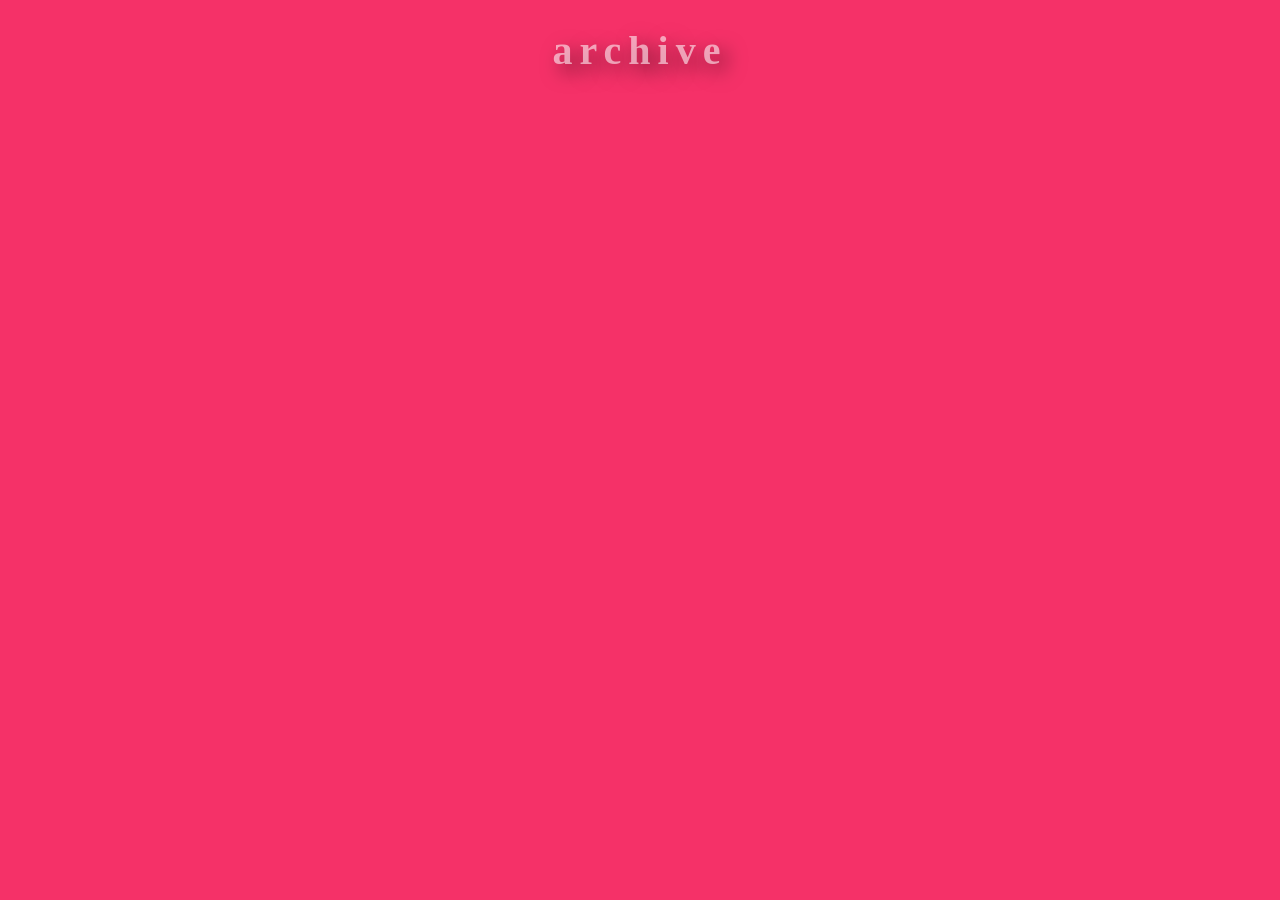
==== archive.html @ 67480934 "Update archive.html" ====
<!doctype html>
<html lang="en">
    <head>
        <meta charset="UTF-8">
        <meta http-equiv="X-UA-Compatible" content="IE=edge">
        <meta name="viewport" content="width=device-width, initial-scale=1.0">
            <title>
                rest-in-spit.net
            </title>
        <link rel="stylesheet" href="./trial.css">
        <link rel="icon" type="image/x-icon" href="./favicon-96x96.png">
<style>
  .fancy-heading {
    font-family: 'Georgia', serif;
    font-size: 2.5rem;
    color: #ffffff90;
    text-align: center;
    text-transform: lowercase;
    letter-spacing: 7px;
  }
</style>
        <style>
  .fancy-heading2 {
    font-family: 'Georgia', serif;
    font-size: 2.5rem;
    color: #ffffff90;
    text-align: center;
    text-transform: lowercase;
    letter-spacing: 7px;
  }
</style>
        <style>
  .shadow-text {
    font-size: 2.5rem;
    color: #ffffff90;
    /* horizontal-offset | vertical-offset | blur-radius | color */
    text-shadow: 7px 7px 20px rgba(0, 0, 0, 0.6);
  }
</style>
<h1 class="fancy-heading fancy-heading2 shadow-text">archive</h1>     
<style>
  .center-crop {
    display: block;          /* Required for margin centering */
    margin-left: auto;       /* Centers horizontally */
    margin-right: auto;
    width: 500px;            /* Set your desired cropped width */
    height: 700px;           /* Set your desired cropped height */
    object-fit: cover;       /* Crops excess edges without stretching */
    object-position: center; /* Keeps the middle of the image in view */
  }
</style>
---- trial.css ----
body{ 
  background-color:rgb(245, 49, 104);
  
  color:rgb(0, 0, 0);
  text-shadow: 0px 0px #130061;
  margin: 0;
  margin-right: 0px;
  margin-left: 0px;
  margin-top: 0px;
  margin-bottom: 0px;
  Overflow-x:scroll;
  Overflow-y:scroll;
}
#page{
  background-color: rgba(144, 51, 115); 
 
  
}
hr{
  width: 270px;
}
h1{
  font-family:serif;
  color: rgb(255, 255, 255);
  font-size: 29pt;
  font-weight: bolder;
  font-kerning: unset;
}

li {
list-style: none;
text-align: center;
color: rgb(0, 0, 0);
}

a:link{
color:rgb(blue);
text-shadow: 0px 0px #8b8b8b;
background-color: transparent;
text-decoration:none;

}
a:visited {
  color:rgb(blue);
  background-color: transparent;
  text-decoration: none;
}
a:hover {
    color:rgb(38, 0, 143);
    background-color: transparent;
    text-decoration:solid;
  }
a:active {
    color:teal;
    background-color: transparent;
    text-decoration:none;
}

  /*LogRocketTOPNAV*/
  a{
    text-decoration: none;
    
  }
  ul{
    list-style: none;
    font-family:sans-serif;
    font-weight: 700;
    font-size: 20pt;
    
    
  }
  :root{
    --white: #5a5a5a;
    --black: #36383F;
    --gray: #1d1d1d;
  }
  /* Header */
  .header{
    background-color:transparent;
    /*position:fixed; */
    /*top: 0;*/
    /*width: 100%;*/
    margin: 0%;
   
  }
  /* Logo */
  .logo{
  
    display: flex;
    height: 100%;
    font-family:sans-serif;
    color: rgb(0, 0, 0);
    text-shadow: 0px 0px #8b8b8b;
    font-weight: 700;
    font-size: 20pt;
    margin-left: 1px;
    padding: 1px;
    justify-content: right;
    
  }


  /* Nav menu */
  .nav{
    display:flex;
    flex: 1 1 auto;
    justify-content: left;
    align-content: center;
    width: 100%;
    height:fit-content;
    position: relative;
    background-color: rgb(130, 130, 130);
    overflow: hidden;
  }
  .menu{
    margin: 0%;
    padding: 0%;
  }
  .menu a{
    display: flex;
    justify-content: center;
    height: 100%;
    padding: 1px;
    color: rgb(0, 0, 0);
  }
  .menu a:hover{
    background-color:transparent;
  }
  .nav{
    max-height: 0;
    transition: max-height .5s ease-out;
  }
  /* Menu Icon */
  .hamb{
    cursor: pointer;
    float: left;
    padding: 20px 20px;
  }
  /* Style label tag */
  .hamb-line {
    background: transparent;
    display: block;
    height: 2px;
    position: relative;
    width: 20px;
  }

  /* Style span tag */
  .hamb-line::before,
  .hamb-line::after{
    background: #000000;
    content: '';
    display: block;
    height: 100%;
    position: absolute;
    transition: all .2s ease-out;
    width: 100%;
  }
  .hamb-line::before{
    top: 5px;
  }
  .hamb-line::after{
    top: -5px;
  }
  .side-menu {
    display: none;
  } 
  /* Hide checkbox */
  
  /* Toggle menu icon */
  .side-menu:checked ~ nav{
    max-height: 100%;
  }
  .side-menu:checked ~ .hamb .hamb-line {
    background: transparent;
  }
  .side-menu:checked ~ .hamb .hamb-line::before {
    transform: rotate(-45deg);
    top:0;
  }
  .side-menu:checked ~ .hamb .hamb-line::after {
    transform: rotate(45deg);
    top:0;
  }
  
  /* Responsiveness */
  @media (min-width: 768px) {
    .nav{
        max-height: none;
        top: 0;
        position: relative;
        float: right;
        width: fit-content;
        background-color: transparent;
      }
    .menu li{
        float: right;
      }
    .menu a:hover{
        background-color: transparent;
        color: rgb(38, 0, 143);
      }
    .hamb{
        display: none;
      }
  }
  

  


/* Sub nav 
.subnav-content {
  background-color:  rgba(245, 245, 245, 0.205);
  width: 100%;
  z-index: 1;
  padding: 20px 0 ;
  display: none;
}
.subnav-content a {
  color: black;
  text-decoration: none;
  padding: 0;
  margin: 10px 0;
  text-align: center;
}
.subnav:hover .subnav-content {
  display: block;
  overflow-x: scroll;
}
*/
/*
@media (min-width: 768px) {
  /* Sub nav 
  .subnav-content {
      padding: 20px 0 ;
      display: none;
      background-color:  var(--black);
  }
  .subnav-content a {
      color: white;
  }
}
*/

.content-container {
  background-image:none;
  background-repeat:repeat-y;
  background-attachment:scroll;
  background-size: 100%;
  }    



#content-container{
  display: flex;
  flex-direction: column;
  justify-content: left;
  align-items: left;
  max-width: 100%;
  background-image:none;
  background-repeat:repeat-y;
  background-attachment:scroll;
  background-size: 100%;
  font-family:serif;
  font-size: 11pt;
  font-weight:normal;
  margin-left: 1px;
 
}
  #content-item1{
    background-color: rgba(255, 255, 255, 0);
    border:none;
    margin: 1px;
    text-align: left;
    max-width: 100%;
    margin-top: 1px;
    display: block;
    
  }

   
    #content-item2{
      background-color: rgba(255, 255, 255, 0);
      text-align: left;
      max-width: 100%;
      min-width: auto;
      margin-top: 1px;
      margin-left: 1px;
      margin-bottom: 1px;
      margin-right: 1px;
    }

    #content-item3{
      background-color: rgba(0, 0, 0, 0);
      border:none;
      margin: 1px;
      padding: 0%;
      text-align: center;
      max-width: 100%;
    }
    
    #footer{
      background-color: rgb(255, 255, 255);
      
      text-align:center;
      position: bottom;
      font-family:'Times New Roman', Times, serif;
      font-weight:lighter;
      font-size:medium;
      
      
      margin-left: 0%;
      margin-right: 0%;
      padding-top: 1px;
      padding-bottom: 1px;
      margin-top: 1px;
    }
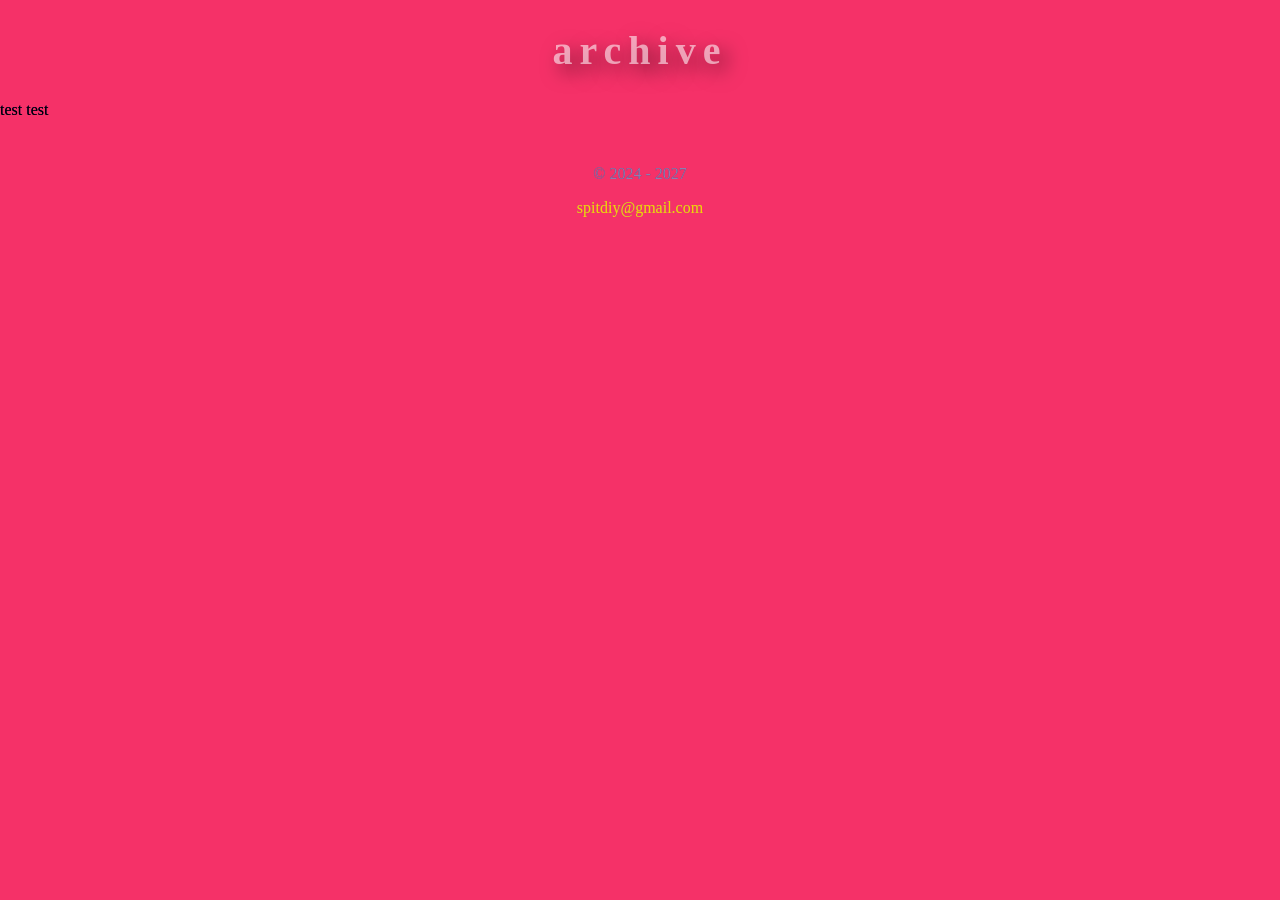
==== commit 5dcf9ca2: "Update archive.html" ====
--- a/archive.html
+++ b/archive.html
@@ -5,7 +5,7 @@
         <meta http-equiv="X-UA-Compatible" content="IE=edge">
         <meta name="viewport" content="width=device-width, initial-scale=1.0">
             <title>
-                rest-in-spit.net
+                rest-in-spit.net/archive
             </title>
         <link rel="stylesheet" href="./trial.css">
         <link rel="icon" type="image/x-icon" href="./favicon-96x96.png">
@@ -48,4 +48,31 @@
     object-fit: cover;       /* Crops excess edges without stretching */
     object-position: center; /* Keeps the middle of the image in view */
   }
-</style>+</style>
+    </head>
+  <main>
+    <body>
+      <p>
+        test test
+  </main>
+  <style>
+  footer {
+    background-color: none;
+    color: #ffffff80;
+    text-align: center;
+    padding: 10px;
+    margin-top: 20px;
+  }
+
+  footer a {
+    color: #ffcc00;
+    text-decoration: none;
+  }
+</style>
+  <footer>
+    <p>&copy; 2024 - 2027</p>
+    <p><a href="mailto:spitdiy@gmail.com">spitdiy@gmail.com</a></p>
+  </footer>
+                                </body>
+</html>
+
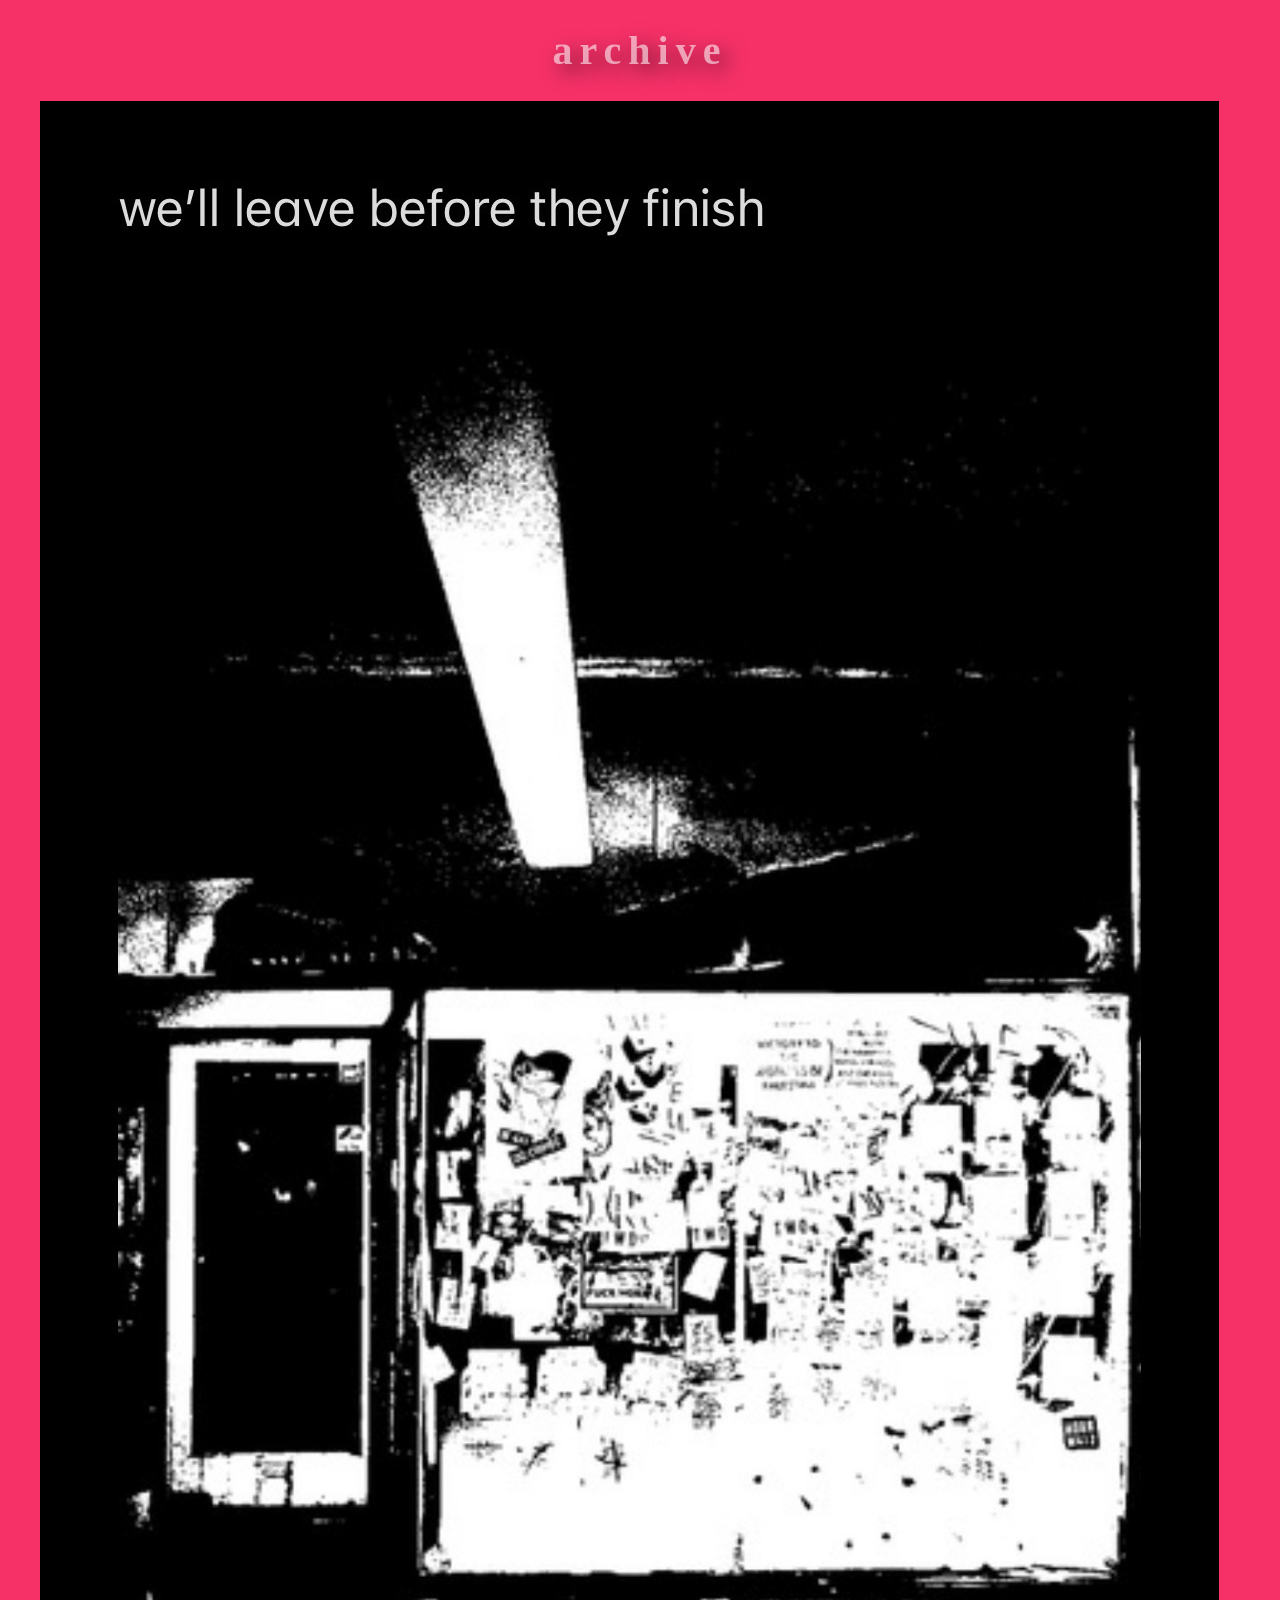
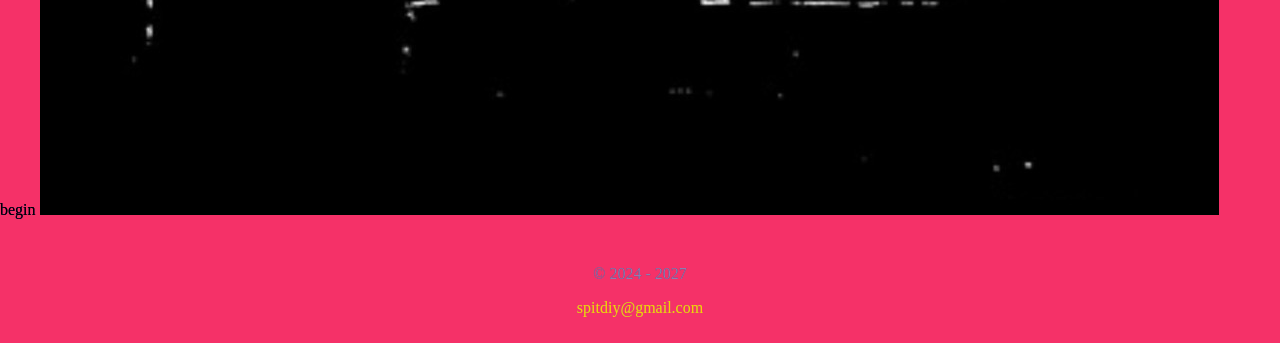
==== commit 21af4e86: "Update archive.html" ====
--- a/archive.html
+++ b/archive.html
@@ -53,7 +53,9 @@
   <main>
     <body>
       <p>
-        test test
+        begin
+        <img src="./assets/images/IMG_4053.jpeg">
+  </a>
   </main>
   <style>
   footer {
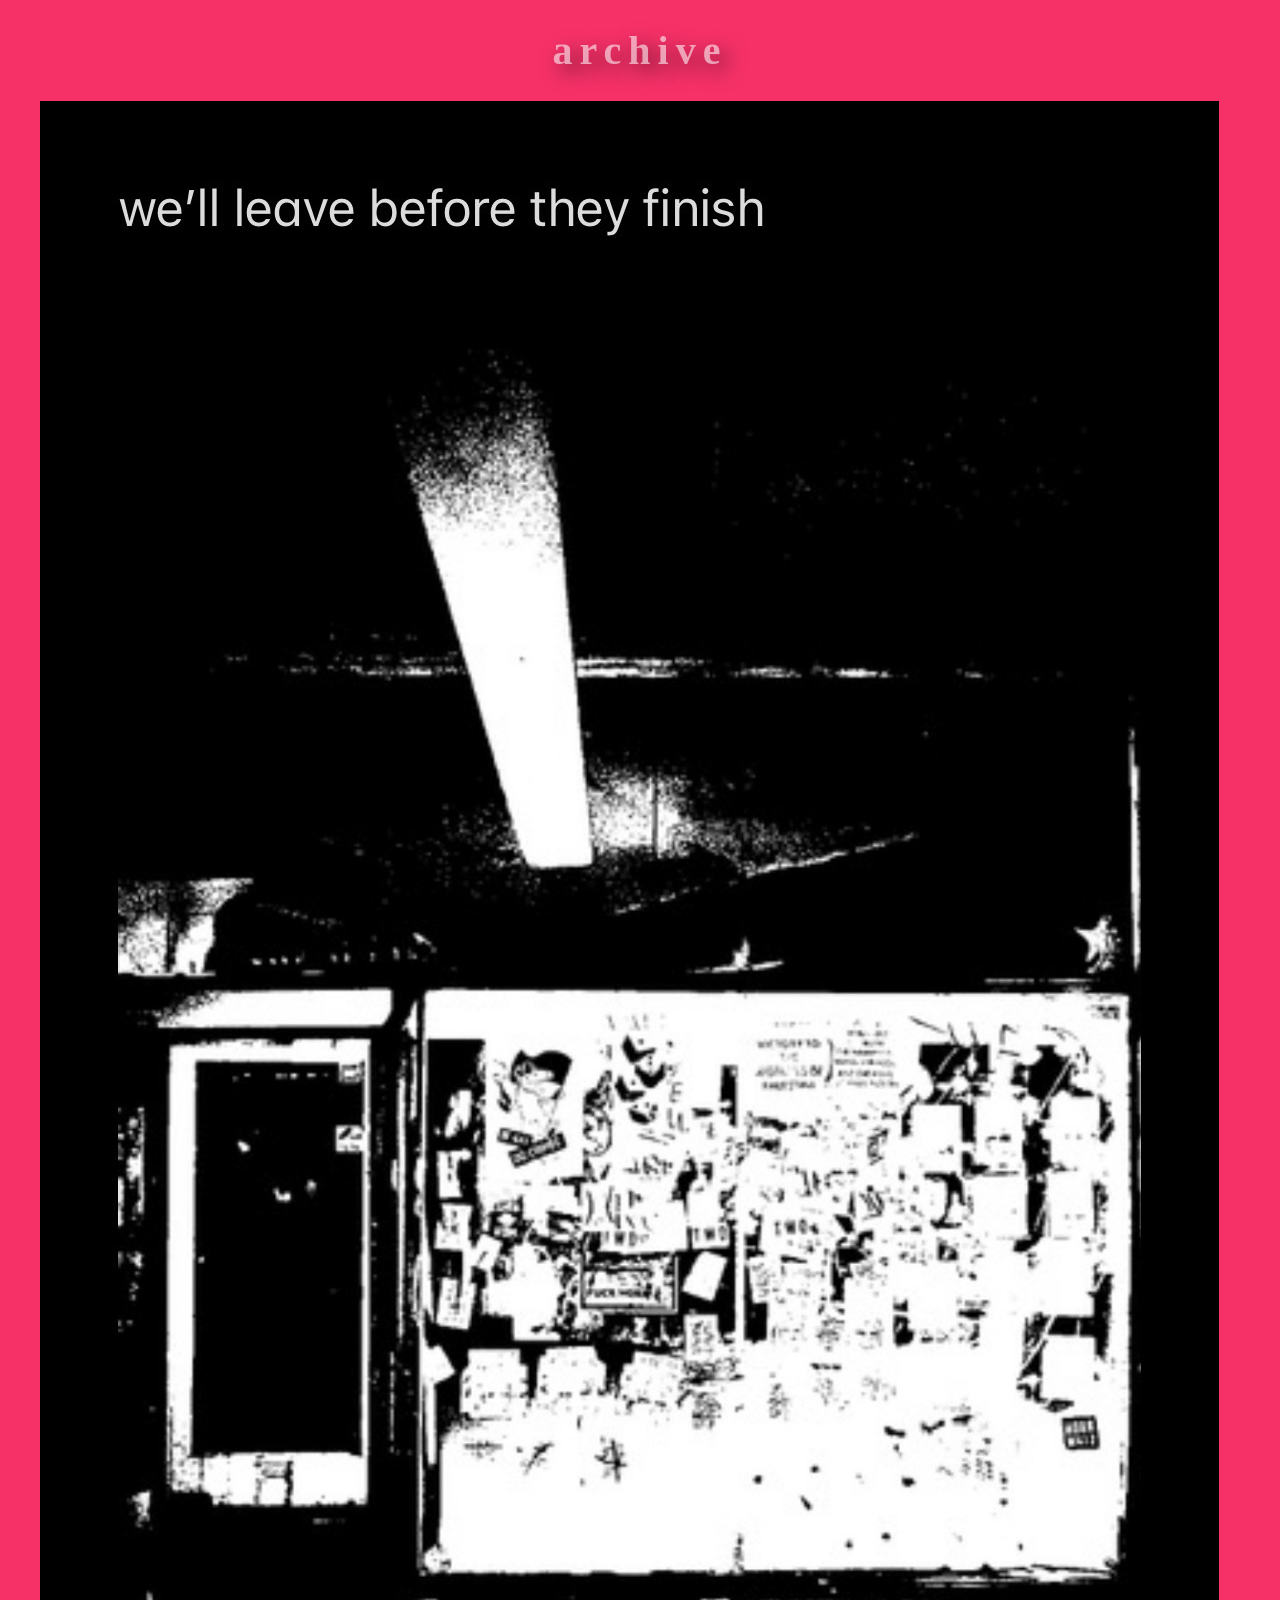
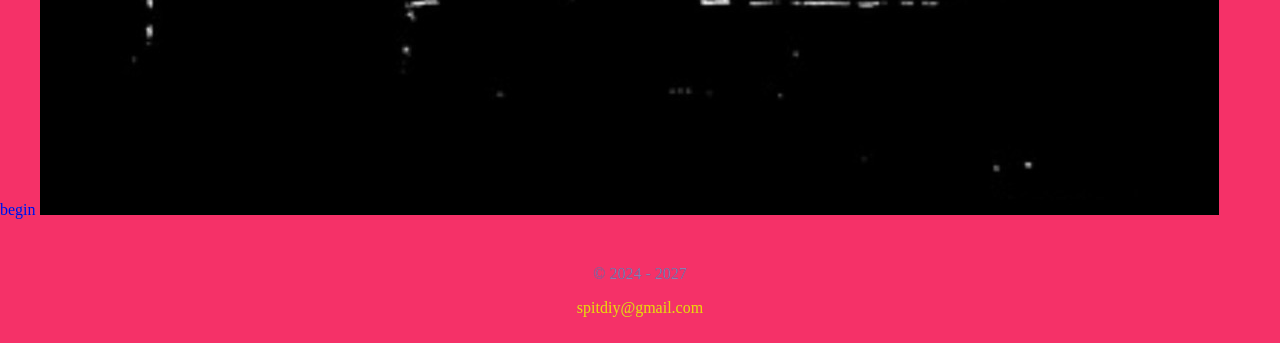
==== commit a4332d8a: "Remove fancy-heading2 style and update heading" ====
--- a/archive.html
+++ b/archive.html
@@ -20,16 +20,6 @@
   }
 </style>
         <style>
-  .fancy-heading2 {
-    font-family: 'Georgia', serif;
-    font-size: 2.5rem;
-    color: #ffffff90;
-    text-align: center;
-    text-transform: lowercase;
-    letter-spacing: 7px;
-  }
-</style>
-        <style>
   .shadow-text {
     font-size: 2.5rem;
     color: #ffffff90;
@@ -37,7 +27,8 @@
     text-shadow: 7px 7px 20px rgba(0, 0, 0, 0.6);
   }
 </style>
-<h1 class="fancy-heading fancy-heading2 shadow-text">archive</h1>     
+        <a href="./index.html">
+<h1 class="fancy-heading shadow-text">archive</h1>     
 <style>
   .center-crop {
     display: block;          /* Required for margin centering */
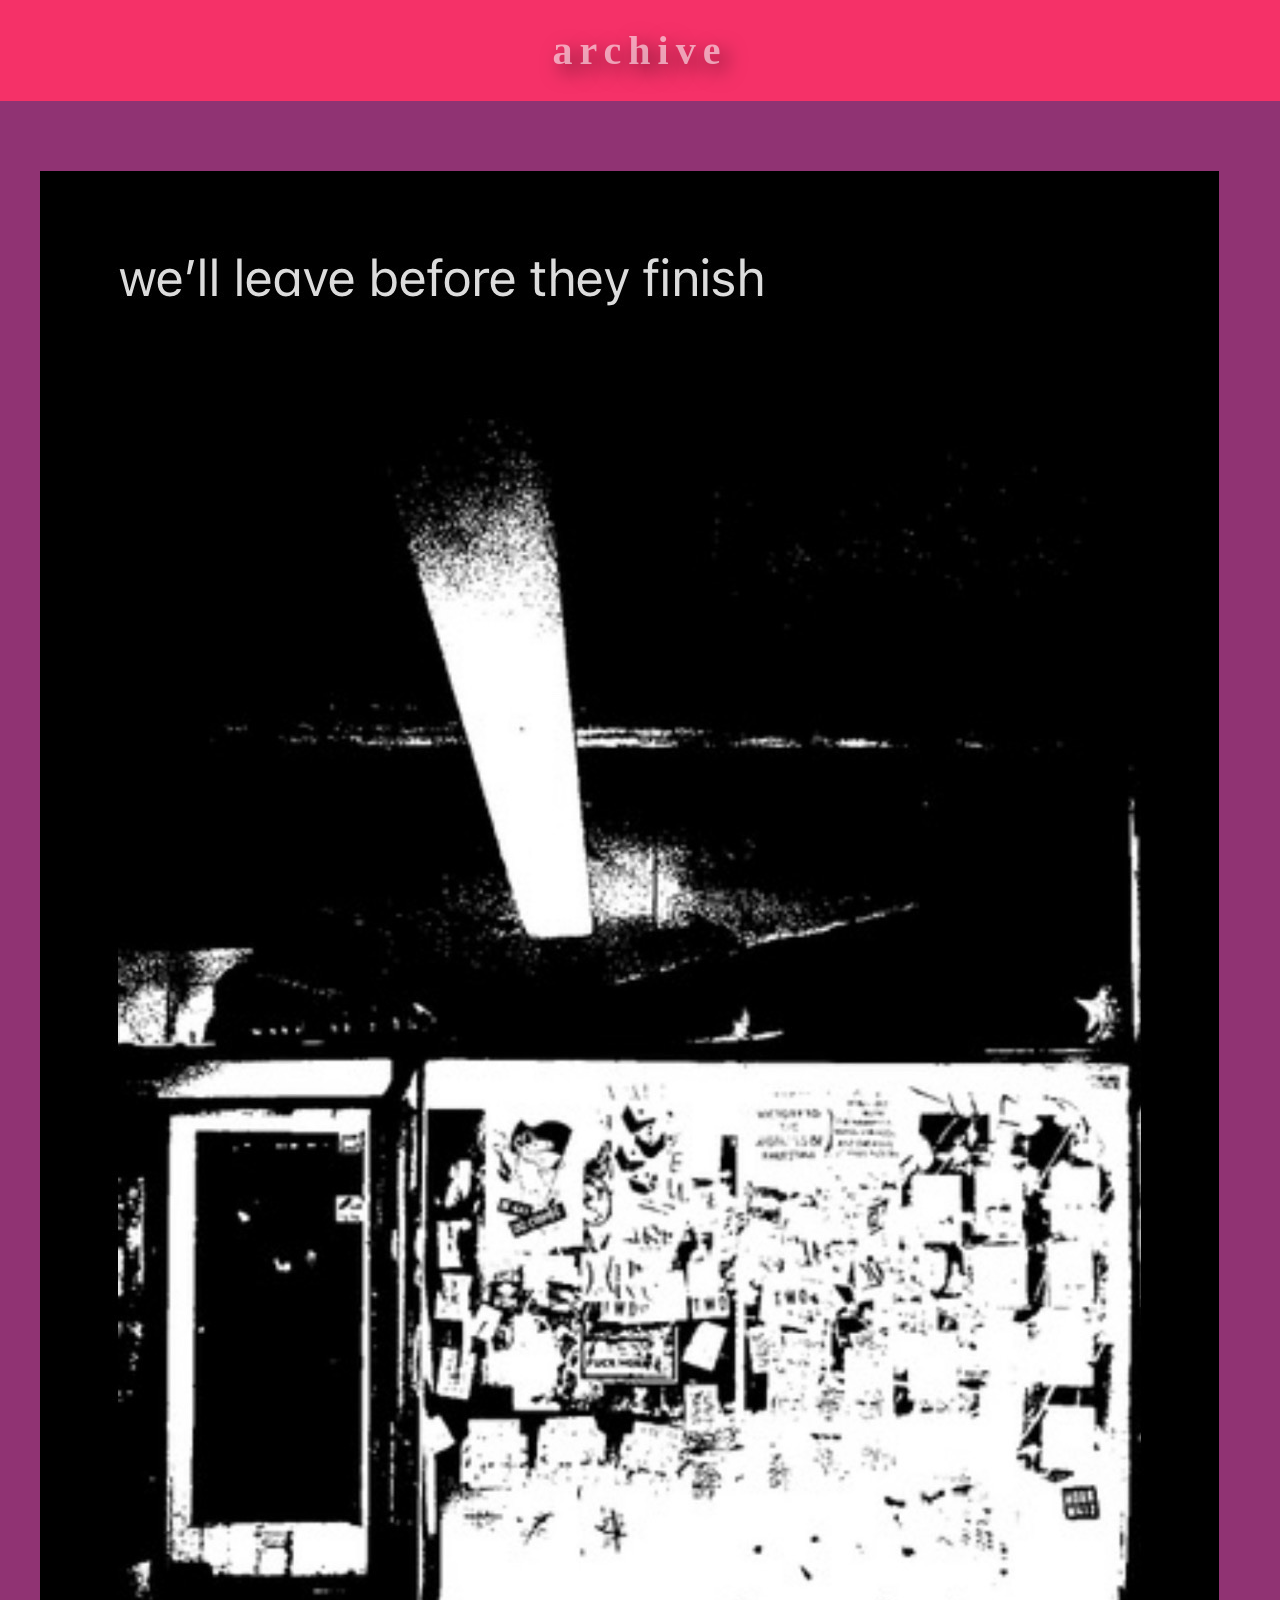
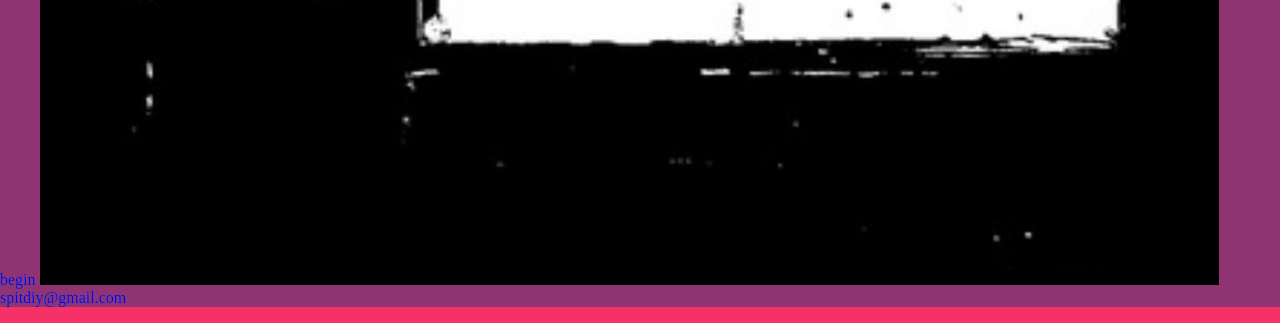
==== commit 6c47ea05: "Update archive.html" ====
--- a/archive.html
+++ b/archive.html
@@ -9,6 +9,7 @@
             </title>
         <link rel="stylesheet" href="./trial.css">
         <link rel="icon" type="image/x-icon" href="./favicon-96x96.png">
+    </head>
 <style>
   .fancy-heading {
     font-family: 'Georgia', serif;
@@ -34,7 +35,7 @@
     display: block;          /* Required for margin centering */
     margin-left: auto;       /* Centers horizontally */
     margin-right: auto;
-    width: 500px;            /* Set your desired cropped width */
+    width: 800px;            /* Set your desired cropped width */
     height: 700px;           /* Set your desired cropped height */
     object-fit: cover;       /* Crops excess edges without stretching */
     object-position: center; /* Keeps the middle of the image in view */
@@ -43,9 +44,13 @@
     </head>
   <main>
     <body>
+        <div id="page">
+            <br>
+            <br>
+            <br>
       <p>
         begin
-        <img src="./assets/images/IMG_4053.jpeg">
+        <img src="./assets/images/IMG_4053.jpeg" class="center-crop>
   </a>
   </main>
   <style>
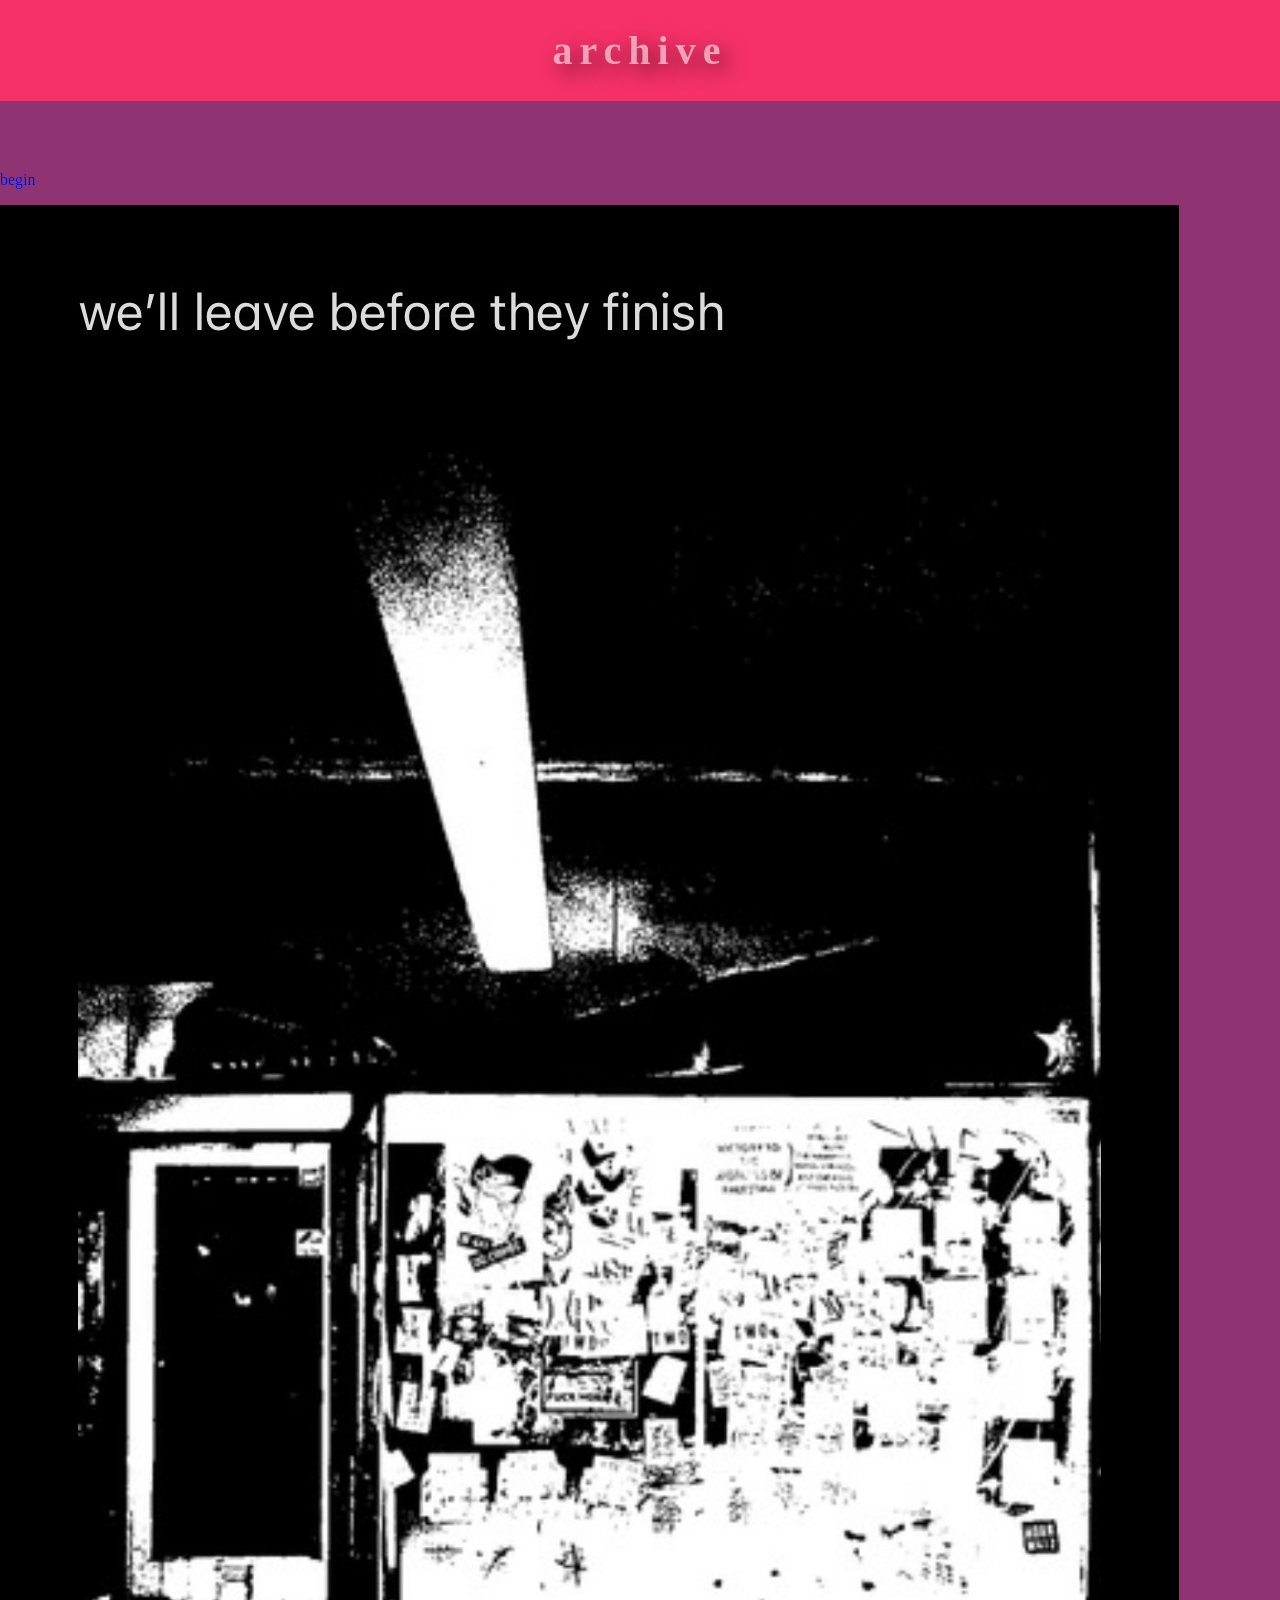
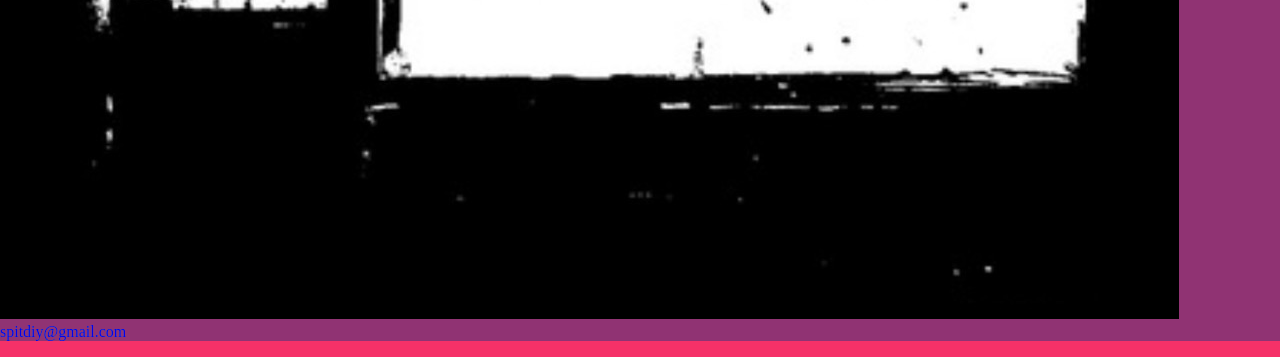
==== commit bfb94aeb: "Fix HTML structure for image and paragraph tags" ====
--- a/archive.html
+++ b/archive.html
@@ -48,9 +48,10 @@
             <br>
             <br>
             <br>
-      <p>
-        begin
-        <img src="./assets/images/IMG_4053.jpeg" class="center-crop>
+                                                      <p>
+                                                        begin
+                                                      </p>
+                                <img src="./assets/images/IMG_4053.jpeg" class="center-crop>
   </a>
   </main>
   <style>
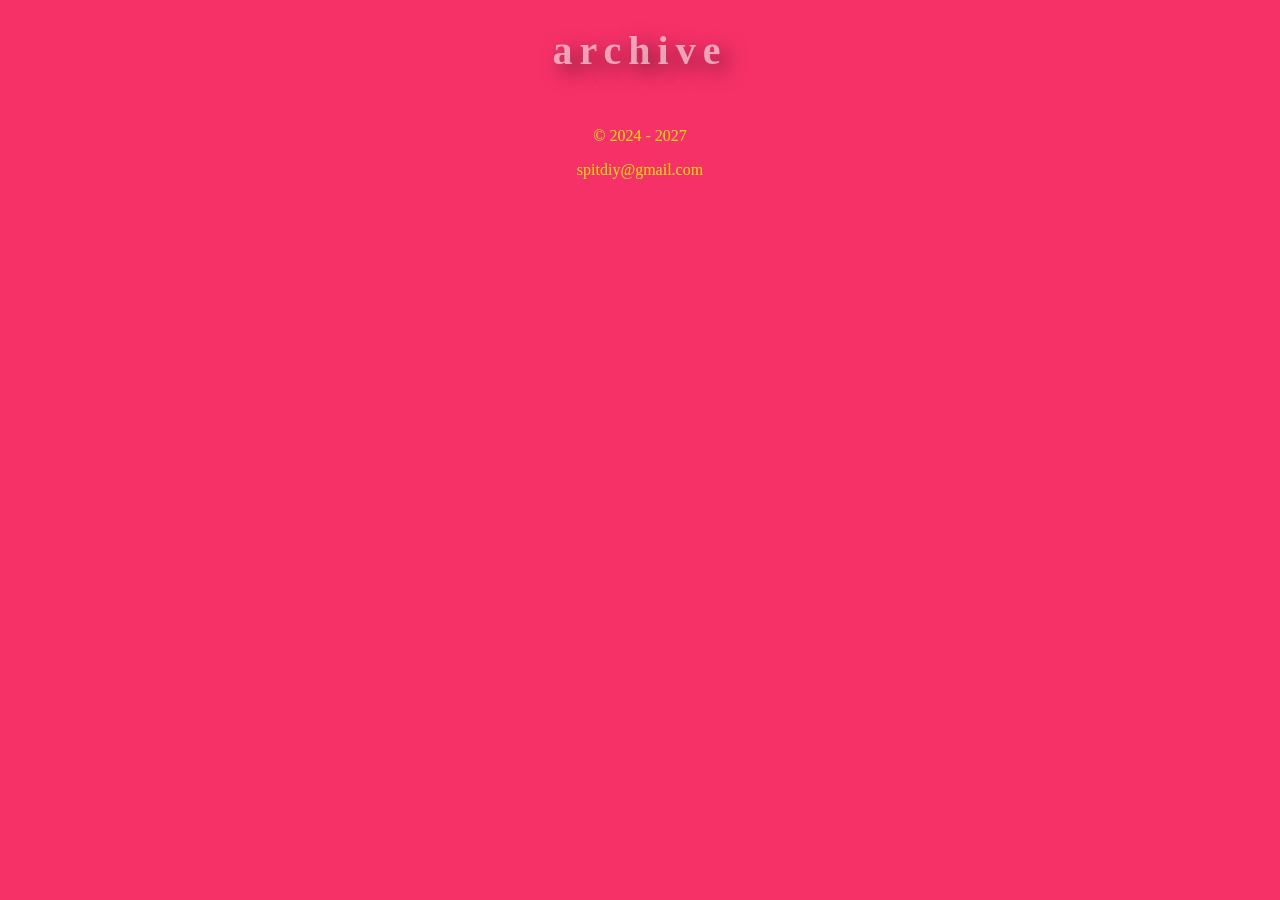
==== commit 36c0b461: "Update archive.html" ====
--- a/archive.html
+++ b/archive.html
@@ -43,16 +43,8 @@
 </style>
     </head>
   <main>
-    <body>
-        <div id="page">
-            <br>
-            <br>
-            <br>
-                                                      <p>
-                                                        begin
-                                                      </p>
-                                <img src="./assets/images/IMG_4053.jpeg" class="center-crop>
-  </a>
+
+    
   </main>
   <style>
   footer {
